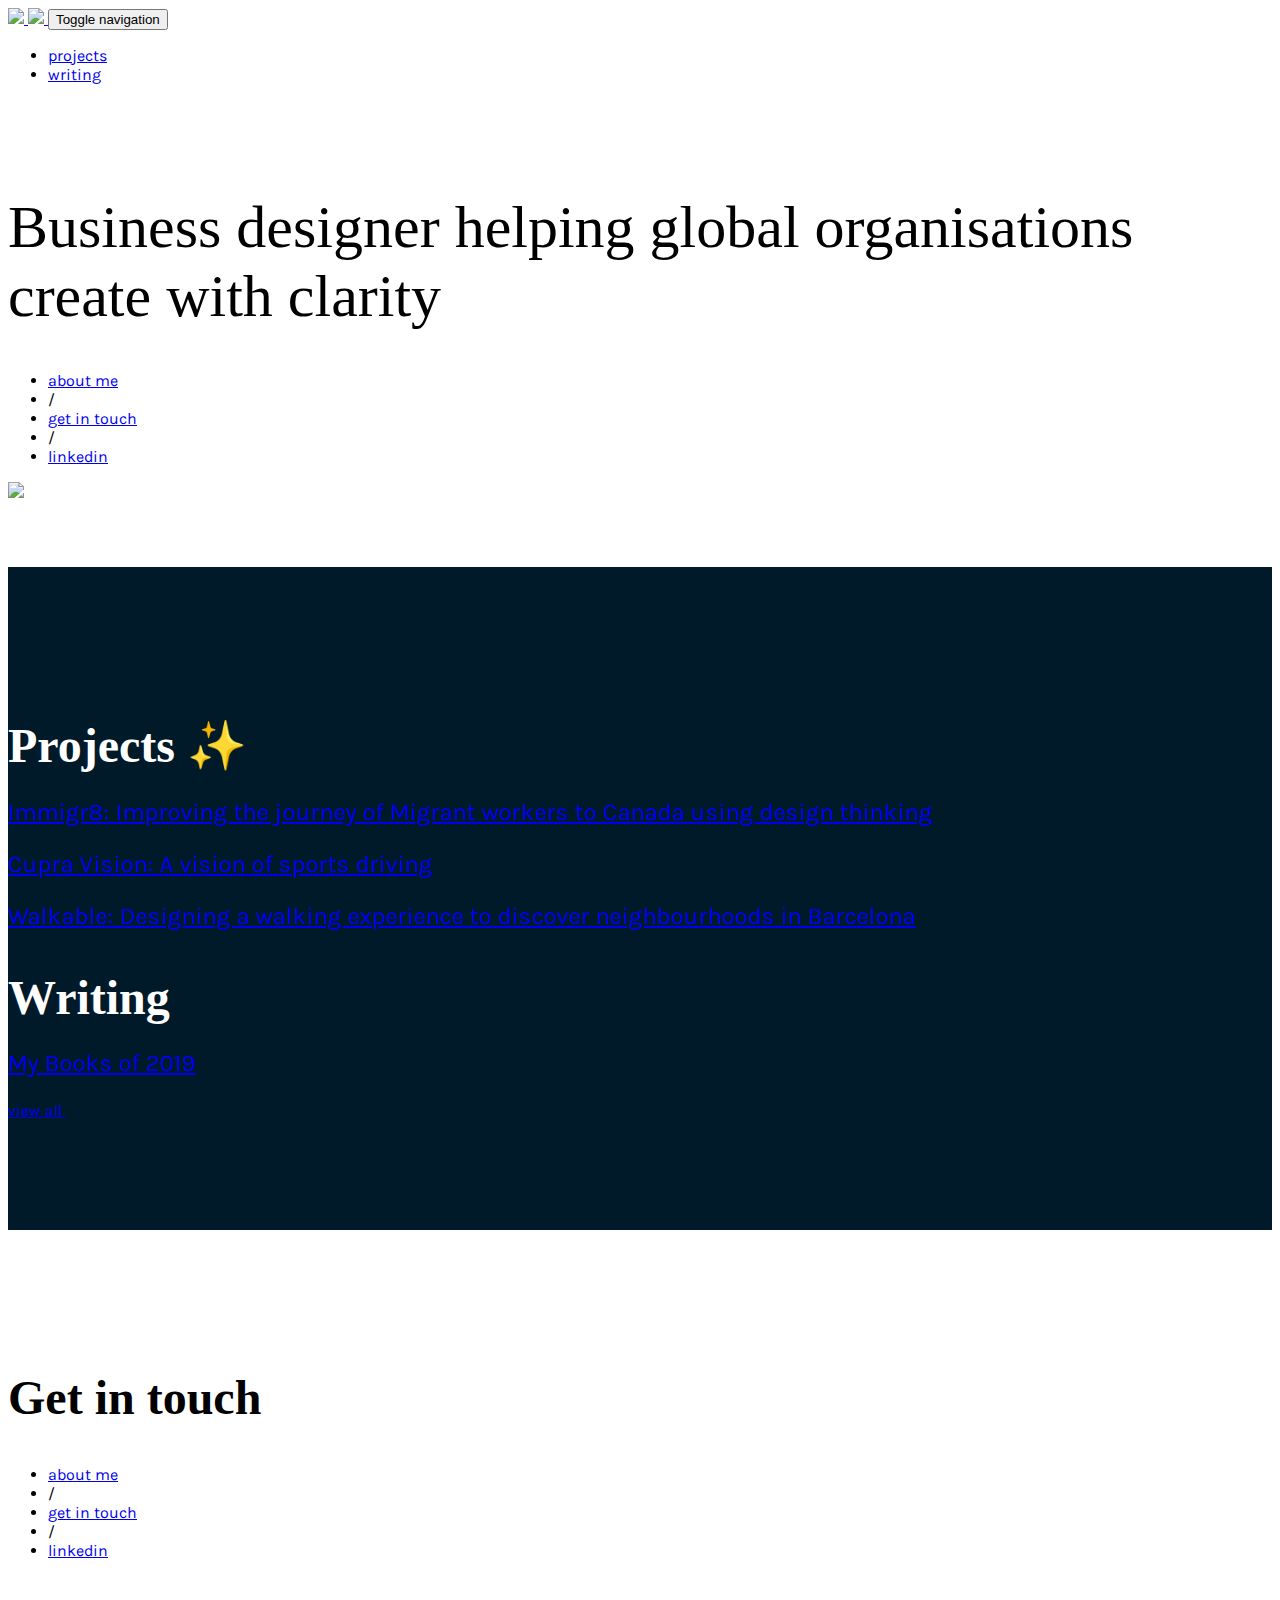
==== index.html @ bd6e6891 "rebuilding site Sat, Jun 13, 2020  4:02:15 PM" ====
<!DOCTYPE html>
<html><head>
	<meta name="generator" content="Hugo 0.63.2" />
    <meta charset="utf-8">
    <meta name="viewport" content="width=device-width, initial-scale=1.0, shrink-to-fit=no"><title>Yinka Adesesan - Business Designer | Creating with Clarity </title><link rel="icon" type="image/png" href="/assets/img/favicon2.png">
    <link rel="stylesheet" href="/assets/bootstrap/css/bootstrap.min.css">
    <link rel="stylesheet" href="/assets/css/Butler.css">
    <link rel="stylesheet" href="https://fonts.googleapis.com/css?family=Josefin+Sans">
    <link rel="stylesheet" href="https://fonts.googleapis.com/css?family=Karla">
    <link rel="stylesheet" href="/assets/fonts/line-awesome.min.css">
    <link rel="stylesheet" href="/assets/css/styles.css">
    <link rel="stylesheet" href="https://unpkg.com/@bootstrapstudio/bootstrap-better-nav/dist/bootstrap-better-nav.min.css">
</head><body><nav class="navbar navbar-light navbar-expand-md shadow-sm" id="navigation-bar">
    <div class="container">
        <a class="navbar-brand" href="https://yinka.adesesan.com">
            <img class="d-none d-lg-block" src="/assets/img/YA-logo.svg">
            <img class="d-lg-none" src="/assets/img/YA-logo-2.svg">
        </a>
        <button data-toggle="collapse" class="navbar-toggler" data-target="#navcol-1">
            <span class="sr-only">Toggle navigation</span><span class="navbar-toggler-icon"></span>
        </button>
        <div
            class="collapse navbar-collapse text-uppercase" id="navcol-1">
            <ul class="nav navbar-nav ml-auto">
                
                    <li class="nav-item" role="presentation"><a class="nav-link" href="/projects">projects</a></li>
                
                    <li class="nav-item" role="presentation"><a class="nav-link" href="/articles">writing</a></li>
                  
            </ul>
    </div>
    </div>
</nav>
<section id="hero">
    <div class="container">
        <div class="row">
            <div class="col-12 col-sm-12 col-md-6 col-lg-6 col-xl-6 align-self-center">
                <h1 class="main-header">Business designer helping global organisations create with clarity</h1>
                <ul class="list-inline text-uppercase">
                    <li class="list-inline-item"><a class="text-dark" href="/about">about me</a></li>
                    <li class="list-inline-item">/</li>
                    <li class="list-inline-item"><a class="text-dark" href="#">get in touch</a></li>
                    <li class="list-inline-item">/</li>
                    <li class="list-inline-item"><a class="text-dark" href="https://linkedin.com/in/yadesesan" target="_blank" >linkedin</a></li>
                </ul>
            </div>
            <div class="col-12 col-sm-12 col-md-6 col-lg-6 col-xl-6 text-center"><img src="assets/img/Me-sans-bg%201.png" width="100%"></div>
        </div>
    </div>
</section>


<section id="content">
    <div class="container">
        <div class="row mb-5">
            <div class="col-sm-12 col-md-12 col-lg-4 col-xl-4 content-col">
                <h2>Projects ✨</h2>
            </div>
            <div class="col-sm-12 col-md-12 col-lg-8 col-xl-8 content-col">
                
                    <a class="text-white" href="/projects/immigr8/">
                        <p>Immigr8: Improving the journey of Migrant workers to Canada using design thinking<br></p>
                    </a>
                
                    <a class="text-white" href="/projects/cupra-vision/">
                        <p>Cupra Vision: A vision of sports driving<br></p>
                    </a>
                
                    <a class="text-white" href="/projects/walkable/">
                        <p>Walkable: Designing a walking experience to discover neighbourhoods in Barcelona<br></p>
                    </a>
                                
            </div>
        </div>
        <div class="row">
            <div class="col-sm-12 col-md-12 col-lg-4 col-xl-4 content-col">
                <h2>Writing</h2>
            </div>
            <div class="col-sm-12 col-md-12 col-lg-8 col-xl-8 content-col">
                
                    <a class="text-white" href="/articles/my-books-of-2019/">
                        <p>My Books of 2019<br></p>
                    </a>
                
                <a class="text-uppercase text-white" href="/articles">view all&nbsp;<i class="la la-long-arrow-right"></i></a></div>
        </div>
    </div>
</section>


    <footer>
    <div class="container">
        <div class="row align-items-center">
            <div class="col-sm-12 col-md-12 col-lg-4 col-xl-4">
                <h2>Get in touch</h2>
            </div>
            <div class="col-sm-12 col-md-12 col-lg-8 col-xl-8">
                <ul class="list-inline text-uppercase footer-list">
                    <li class="list-inline-item"><a class="text-dark" href="/about">about me</a></li>
                    <li class="list-inline-item">/</li>
                    <li class="list-inline-item"><a class="text-dark" href="#">get in touch</a></li>
                    <li class="list-inline-item">/</li>
                    <li class="list-inline-item"><a class="text-dark" href="https://linkedin.com/in/yadesesan" target="_blank">linkedin</a></li>
                </ul>
            </div>
        </div>
    </div>
</footer>
<script src="/assets/js/jquery.min.js"></script>
<script src="/assets/bootstrap/js/bootstrap.min.js"></script>
<script src="https://unpkg.com/@bootstrapstudio/bootstrap-better-nav/dist/bootstrap-better-nav.min.js"></script>


    </body>
</html>
---- assets/css/styles.css ----
body {
  font-family: Karla, sans-serif;
}

#navigation-bar {
  height: 80px;
}

.prog {
  position: fixed;
  top: 0;
  z-index: 1;
  width: 100%;
  background-color: #f1f1f1;
}

.prog h2 {
  text-align: center;
}

.progress-container {
  width: 100%;
  height: 4px;
  background: #ccc;
}

.progress-bar {
  height: 4px;
  background: #4caf50;
  width: 0%;
}

#hero {
  padding: 65px 0;
  /*background-color: #474747;*/
}

.main-header {
  font-family: Butler;
  font-size: 60px;
  font-weight: normal;
  margin-bottom: 40px;
}

#content {
  padding: 110px 0;
  background-color: #001A29;
  color: white;
}

.content-col h2 {
  font-size: 48px;
  font-family: Butler;
  margin-bottom: 24px;
}

.content-col p {
  font-size: 24px;
  margin-bottom: 24px;
}

.push-top {
  margin-top: 140px;
}

footer {
  padding: 100px 0;
}

.footer-list {
  margin-bottom: 0;
}

footer h2 {
  font-size: 48px;
  font-family: Butler;
}

#blog-hero {
  background-color: #001a29;
  padding: 75px 0;
}

#blog-hero h2 {
  font-family: Butler;
  font-size: 60px;
}

#blog-content {
  padding: 70px 0;
  min-height: 500px;
}

#blog-content h3 {
  font-size: 18px;
  font-weight: bold;
}

.list-title {
  font-size: 24px;
}

.list-date {
  font-size: 18px;
  color: #757575;
}

.blog-list {
  margin-bottom: 12px;
}

#blog-footer {
  background-color: #f5f5f5;
}

#article-hero {
  background-color: #f6f6f6;
  padding: 50px 0;
}

#article-hero h2 {
  font-family: Butler;
  font-weight: normal;
  font-size: 32px;
}

#article-hero a {
  border-radius: 50px;
  background-color: #374159;
}

#article-body {
  padding: 70px 0;
  min-height: 500px;
}

#article-body p {
  font-size: 20px;
}

#article-body h3 {
  font-size: 24px;
  font-weight: 700;
  margin: 1.5rem 0;
}

#article-body h4 {
  text-decoration: underline;  
  font-size: 20px
}



#article-body img {
  margin: 30px 0;
  width: 100%;
}
#article-body li{
  font-size: 20px;
}

@media (min-width:576px) {
  .container {
    max-width: 90%;
  }
}

@media (min-width:768px) {
  .container {
    max-width: 90%;
  }
}

@media (min-width:992px) {
  .container {
    max-width: 960px;
  }
}

@media (min-width:1200px) {
  .container {
    max-width: 1140px;
  }
}

@media (max-width: 768px) {
  .blog-list {
    border-bottom: solid 1px #f5f5f5;
  }
}

@media (max-width: 1200px) {
  .main-header {
    font-size: 48px;
  }
}

@media (max-width: 300px) {
  .main-header {
    font-size: 36px;
  }
}
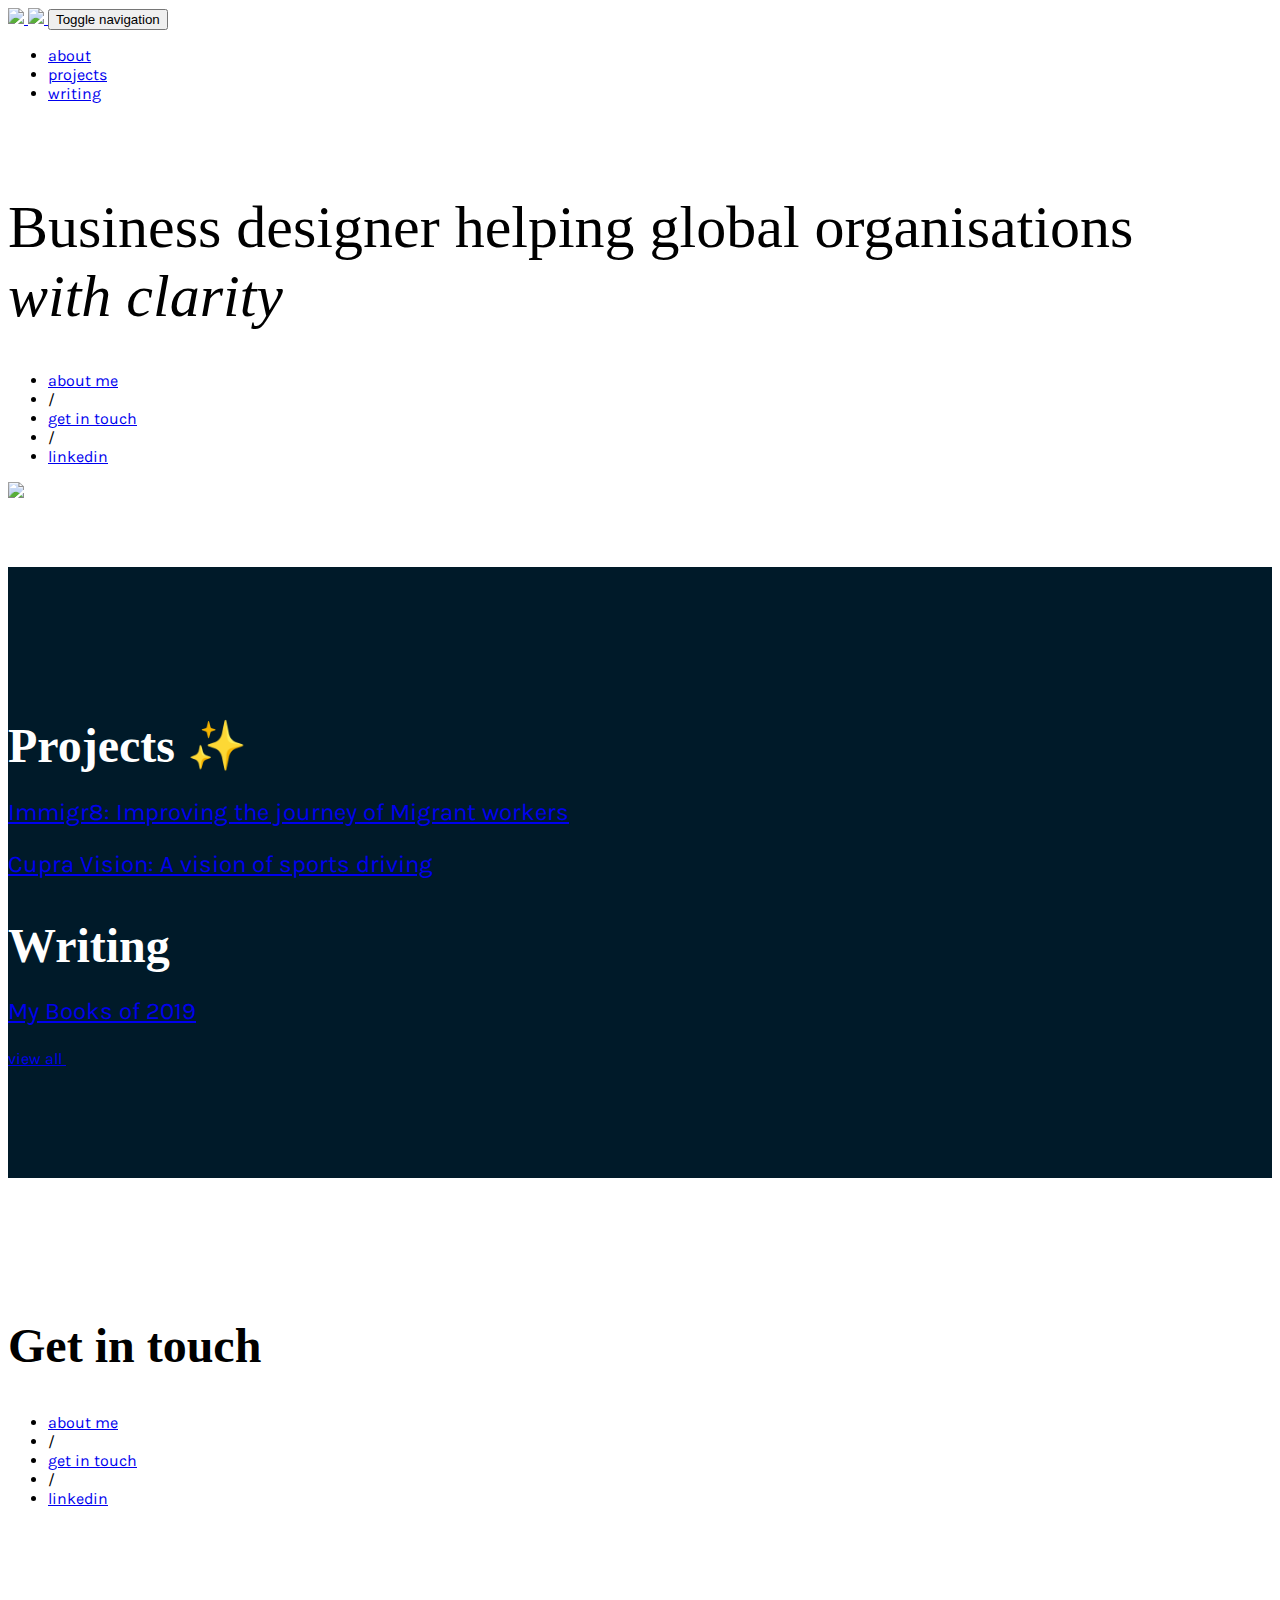
==== commit c52051bd: "rebuilding site Thu, Jul  2, 2020 11:21:40 AM" ====
--- a/index.html
+++ b/index.html
@@ -2,13 +2,29 @@
 <html><head>
 	<meta name="generator" content="Hugo 0.63.2" />
     <meta charset="utf-8">
-    <meta name="viewport" content="width=device-width, initial-scale=1.0, shrink-to-fit=no"><title>Yinka Adesesan - Business Designer | Creating with Clarity </title><link rel="icon" type="image/png" href="/assets/img/favicon2.png">
+    <meta name="viewport" content="width=device-width, initial-scale=1.0, shrink-to-fit=no"><title>Yinka Adesesan - Business Designer | Creating with Clarity </title>
+<script type="application/javascript">
+var doNotTrack = false;
+if (!doNotTrack) {
+	(function(i,s,o,g,r,a,m){i['GoogleAnalyticsObject']=r;i[r]=i[r]||function(){
+	(i[r].q=i[r].q||[]).push(arguments)},i[r].l=1*new Date();a=s.createElement(o),
+	m=s.getElementsByTagName(o)[0];a.async=1;a.src=g;m.parentNode.insertBefore(a,m)
+	})(window,document,'script','https://www.google-analytics.com/analytics.js','ga');
+	ga('create', 'UA-50355507-3', 'auto');
+	
+	ga('send', 'pageview');
+}
+</script>
+
+    <link rel="icon" type="image/png" href="/assets/img/favicon2.png">
     <link rel="stylesheet" href="/assets/bootstrap/css/bootstrap.min.css">
     <link rel="stylesheet" href="/assets/css/Butler.css">
     <link rel="stylesheet" href="https://fonts.googleapis.com/css?family=Josefin+Sans">
     <link rel="stylesheet" href="https://fonts.googleapis.com/css?family=Karla">
+    <link rel="stylesheet" href="https://fonts.googleapis.com/css2?family=Libre+Baskerville:ital,wght@0,400;0,700;1,400&display=swap">
     <link rel="stylesheet" href="/assets/fonts/line-awesome.min.css">
     <link rel="stylesheet" href="/assets/css/styles.css">
+    <link rel="stylesheet" href="/assets/fonts/font-awesome.min.css">
     <link rel="stylesheet" href="https://unpkg.com/@bootstrapstudio/bootstrap-better-nav/dist/bootstrap-better-nav.min.css">
 </head><body><nav class="navbar navbar-light navbar-expand-md shadow-sm" id="navigation-bar">
     <div class="container">
@@ -23,6 +39,8 @@
             class="collapse navbar-collapse text-uppercase" id="navcol-1">
             <ul class="nav navbar-nav ml-auto">
                 
+                    <li class="nav-item" role="presentation"><a class="nav-link" href="/about">about</a></li>
+                
                     <li class="nav-item" role="presentation"><a class="nav-link" href="/projects">projects</a></li>
                 
                     <li class="nav-item" role="presentation"><a class="nav-link" href="/articles">writing</a></li>
@@ -35,16 +53,16 @@
     <div class="container">
         <div class="row">
             <div class="col-12 col-sm-12 col-md-6 col-lg-6 col-xl-6 align-self-center">
-                <h1 class="main-header">Business designer helping global organisations create with clarity</h1>
+                <h1 class="main-header">Business designer helping global organisations <em>with clarity </em></h1>
                 <ul class="list-inline text-uppercase">
                     <li class="list-inline-item"><a class="text-dark" href="/about">about me</a></li>
                     <li class="list-inline-item">/</li>
-                    <li class="list-inline-item"><a class="text-dark" href="#">get in touch</a></li>
+                    <li class="list-inline-item"><a class="text-dark" href="mailto:yinka@adesesan.com" target="_blank" >get in touch</a></li>
                     <li class="list-inline-item">/</li>
                     <li class="list-inline-item"><a class="text-dark" href="https://linkedin.com/in/yadesesan" target="_blank" >linkedin</a></li>
                 </ul>
             </div>
-            <div class="col-12 col-sm-12 col-md-6 col-lg-6 col-xl-6 text-center"><img src="assets/img/Me-sans-bg%201.png" width="100%"></div>
+            <div class="col-12 col-sm-12 col-md-6 col-lg-6 col-xl-6 text-center"><img src="/assets/img/Me-sans-bg-2.png" width="100%"></div>
         </div>
     </div>
 </section>
@@ -59,15 +77,11 @@
             <div class="col-sm-12 col-md-12 col-lg-8 col-xl-8 content-col">
                 
                     <a class="text-white" href="/projects/immigr8/">
-                        <p>Immigr8: Improving the journey of Migrant workers to Canada using design thinking<br></p>
+                        <p>Immigr8: Improving the journey of Migrant workers<br></p>
                     </a>
                 
                     <a class="text-white" href="/projects/cupra-vision/">
                         <p>Cupra Vision: A vision of sports driving<br></p>
-                    </a>
-                
-                    <a class="text-white" href="/projects/walkable/">
-                        <p>Walkable: Designing a walking experience to discover neighbourhoods in Barcelona<br></p>
                     </a>
                                 
             </div>
@@ -98,17 +112,23 @@
                 <ul class="list-inline text-uppercase footer-list">
                     <li class="list-inline-item"><a class="text-dark" href="/about">about me</a></li>
                     <li class="list-inline-item">/</li>
-                    <li class="list-inline-item"><a class="text-dark" href="#">get in touch</a></li>
+                    <li class="list-inline-item"><a class="text-dark" href="mailto:yinka@adesesan.com" target="_blank">get in touch</a></li>
                     <li class="list-inline-item">/</li>
                     <li class="list-inline-item"><a class="text-dark" href="https://linkedin.com/in/yadesesan" target="_blank">linkedin</a></li>
                 </ul>
             </div>
         </div>
     </div>
+    <a href="#page-top" class="js-scroll-trigger scroll-to-top rounded">
+        <i class="fa fa-angle-up"></i>
+    </a>
+    
 </footer>
 <script src="/assets/js/jquery.min.js"></script>
 <script src="/assets/bootstrap/js/bootstrap.min.js"></script>
 <script src="https://unpkg.com/@bootstrapstudio/bootstrap-better-nav/dist/bootstrap-better-nav.min.js"></script>
+<script src="https://cdnjs.cloudflare.com/ajax/libs/jquery-easing/1.4.1/jquery.easing.min.js"></script>
+
 
 
     </body>
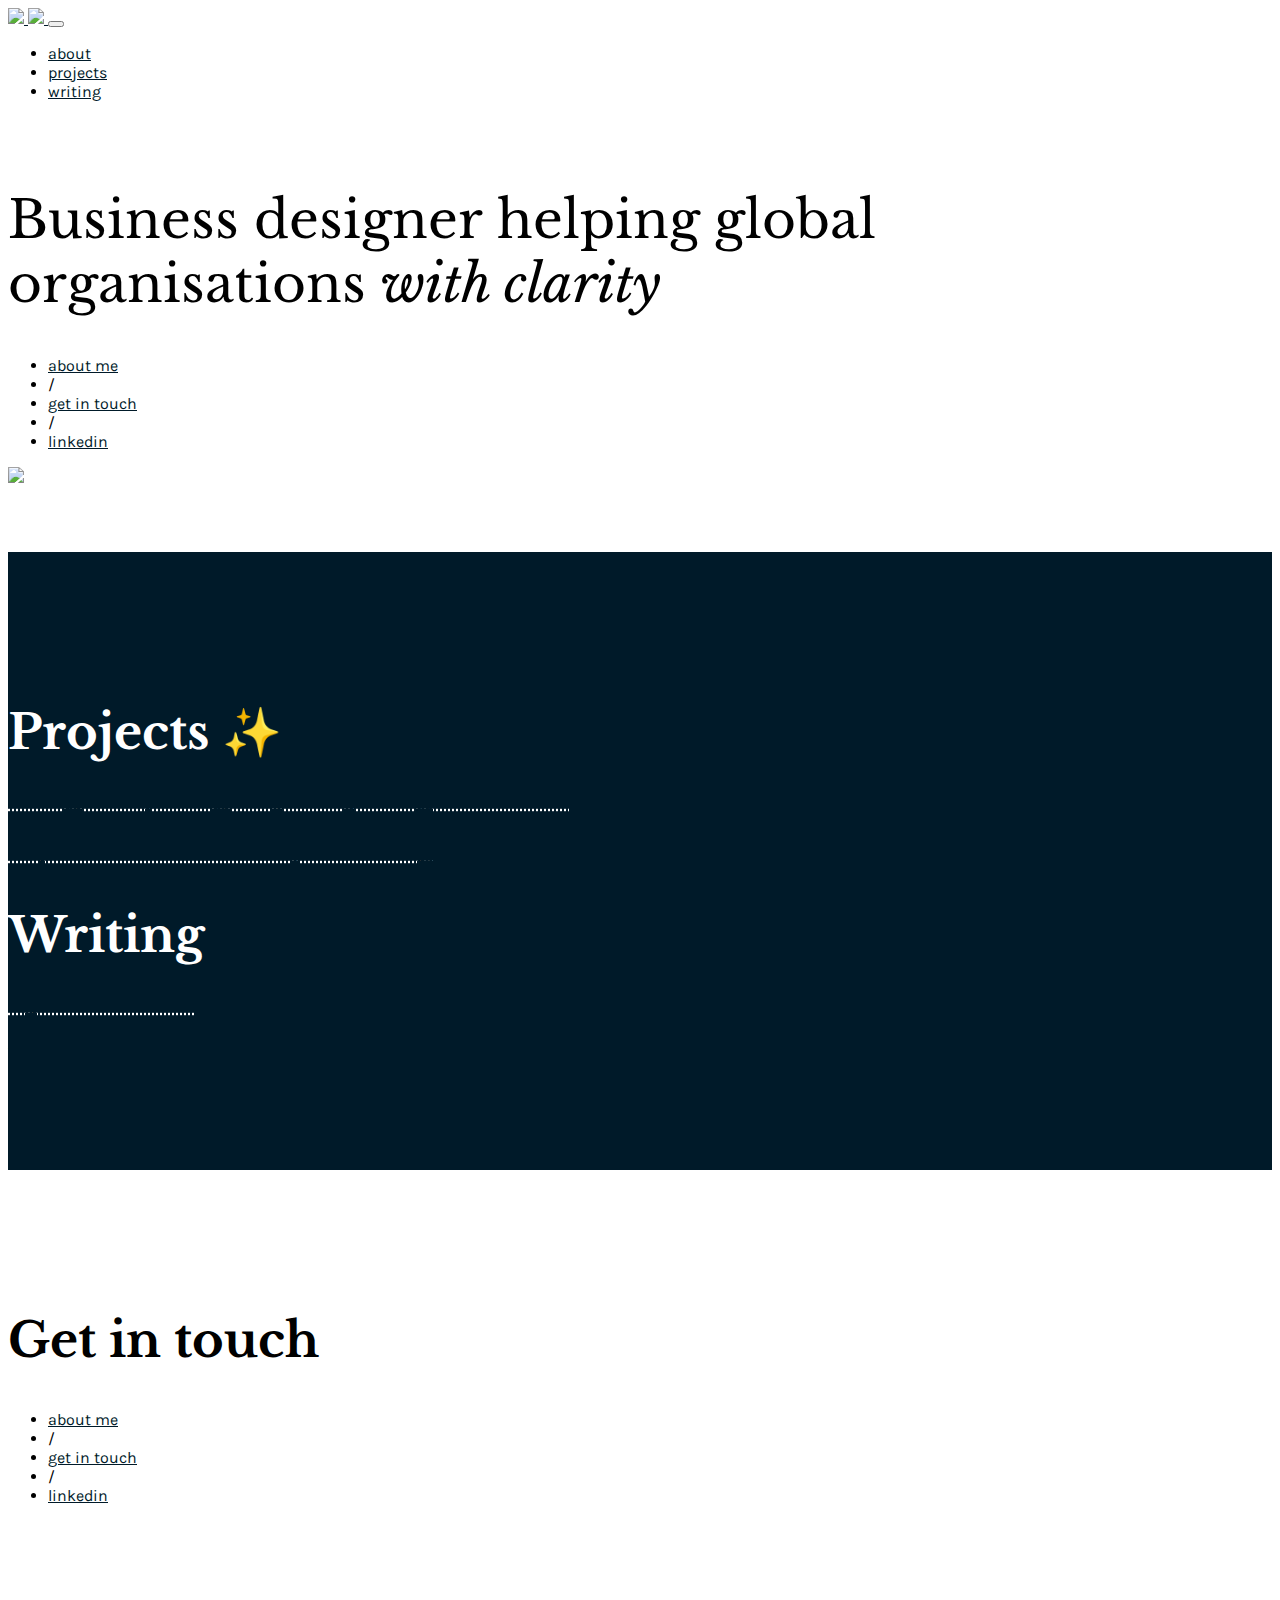
==== commit 1ee1532e: "rebuilding site Sat, Jul  4, 2020  4:30:00 PM" ====
--- a/index.html
+++ b/index.html
@@ -24,7 +24,7 @@
     <link rel="stylesheet" href="https://fonts.googleapis.com/css2?family=Libre+Baskerville:ital,wght@0,400;0,700;1,400&display=swap">
     <link rel="stylesheet" href="/assets/fonts/line-awesome.min.css">
     <link rel="stylesheet" href="/assets/css/styles.css">
-    <link rel="stylesheet" href="/assets/fonts/font-awesome.min.css">
+    <link rel="stylesheet" href="https://maxcdn.bootstrapcdn.com/font-awesome/4.5.0/css/font-awesome.min.css">
     <link rel="stylesheet" href="https://unpkg.com/@bootstrapstudio/bootstrap-better-nav/dist/bootstrap-better-nav.min.css">
 </head><body><nav class="navbar navbar-light navbar-expand-md shadow-sm" id="navigation-bar">
     <div class="container">
@@ -119,15 +119,14 @@
             </div>
         </div>
     </div>
-    <a href="#page-top" class="js-scroll-trigger scroll-to-top rounded">
-        <i class="fa fa-angle-up"></i>
-    </a>
-    
+    <a id="to-top"></a>
 </footer>
 <script src="/assets/js/jquery.min.js"></script>
 <script src="/assets/bootstrap/js/bootstrap.min.js"></script>
 <script src="https://unpkg.com/@bootstrapstudio/bootstrap-better-nav/dist/bootstrap-better-nav.min.js"></script>
 <script src="https://cdnjs.cloudflare.com/ajax/libs/jquery-easing/1.4.1/jquery.easing.min.js"></script>
+<script src="/assets/js/to-top.js"></script>
+
 
 
 
--- a/assets/css/styles.css
+++ b/assets/css/styles.css
@@ -1,5 +1,13 @@
 body {
   font-family: Karla, sans-serif;
+}
+
+a{
+  color: #001A29;
+}
+
+as:hover{
+  color: #001A29;
 }
 
 #navigation-bar {
@@ -36,8 +44,8 @@
 }
 
 .main-header {
-  font-family: Butler;
-  font-size: 60px;
+  font-family: 'Libre Baskerville', serif;
+  font-size: 52px;
   font-weight: normal;
   margin-bottom: 40px;
 }
@@ -50,13 +58,14 @@
 
 .content-col h2 {
   font-size: 48px;
-  font-family: Butler;
+  font-family: 'Libre Baskerville', serif;
   margin-bottom: 24px;
 }
 
 .content-col p {
   font-size: 24px;
   margin-bottom: 24px;
+  text-decoration: underline dotted white;
 }
 
 .push-top {
@@ -73,17 +82,55 @@
 
 footer h2 {
   font-size: 48px;
-  font-family: Butler;
+  font-family: 'Libre Baskerville', serif;
+}
+
+#to-top{
+  display: inline-block;
+  background-color: #001A29;
+  width: 50px;
+  height: 50px;
+  text-align: center;
+  border-radius: 4px;
+  position: fixed;
+  bottom: 30px;
+  right: 30px;
+  transition: background-color .3s, 
+    opacity .5s, visibility .5s;
+  opacity: 0;
+  visibility: hidden;
+  z-index: 1000;
+}
+#to-top::after {
+  content: "\f077";
+  font-family: FontAwesome;
+  font-weight: normal;
+  font-style: normal;
+  font-size: 2em;
+  line-height: 50px;
+  color: #fff;
+}
+#to-top:hover {
+  cursor: pointer;
+  background-color: #333;
+}
+#to-top:active {
+  background-color: #555;
+}
+#to-top.show {
+  opacity: 1;
+  visibility: visible;
 }
 
 #blog-hero {
-  background-color: #001a29;
+  /* background-color: #001a29; */
   padding: 75px 0;
 }
 
 #blog-hero h2 {
-  font-family: Butler;
+  font-family: 'Libre Baskerville', serif;
   font-size: 60px;
+  color: #001A29 !important;
 }
 
 #blog-content {
@@ -108,20 +155,22 @@
 .blog-list {
   margin-bottom: 12px;
 }
-
+.case-item{
+  margin-bottom: 85px;
+}
 #blog-footer {
   background-color: #f5f5f5;
 }
 
 #article-hero {
-  background-color: #f6f6f6;
-  padding: 50px 0;
+  /* background-color: #f6f6f6; */
+  padding: 50px 0 0 0;
 }
 
 #article-hero h2 {
-  font-family: Butler;
+  font-family: 'Libre Baskerville', serif;
   font-weight: normal;
-  font-size: 32px;
+  font-size: 48px;
 }
 
 #article-hero a {
@@ -136,12 +185,23 @@
 
 #article-body p {
   font-size: 20px;
+  margin-bottom: 25px !important;
+}
+#article-body a{
+  text-decoration: underline dotted #001A29;
+  
+}
+
+#article-body a:hover{
+  color: #FE746C;
+  text-decoration: none;
 }
 
 #article-body h3 {
+  font-family: 'Libre Baskerville', serif;
   font-size: 24px;
   font-weight: 700;
-  margin: 1.5rem 0;
+  margin: 1rem 0;
 }
 
 #article-body h4 {
@@ -149,10 +209,27 @@
   font-size: 20px
 }
 
-
-
+#article-body ul{
+  margin-bottom: 30px !important;
+}
+
+#article-body li{
+  margin-bottom: 8px !important;
+}
+
+#article-body blockquote{
+  padding: 0 20px;
+  margin: 35px 0 !important;
+  border-left: solid 8px #d4d4d4;
+  font-family: Libre Baskerville;
+  font-style: italic;
+}
+
+#article-body strong{
+  margin-bottom: 15px;
+}
 #article-body img {
-  margin: 30px 0;
+  margin: 15px 0 30px 0;
   width: 100%;
 }
 #article-body li{
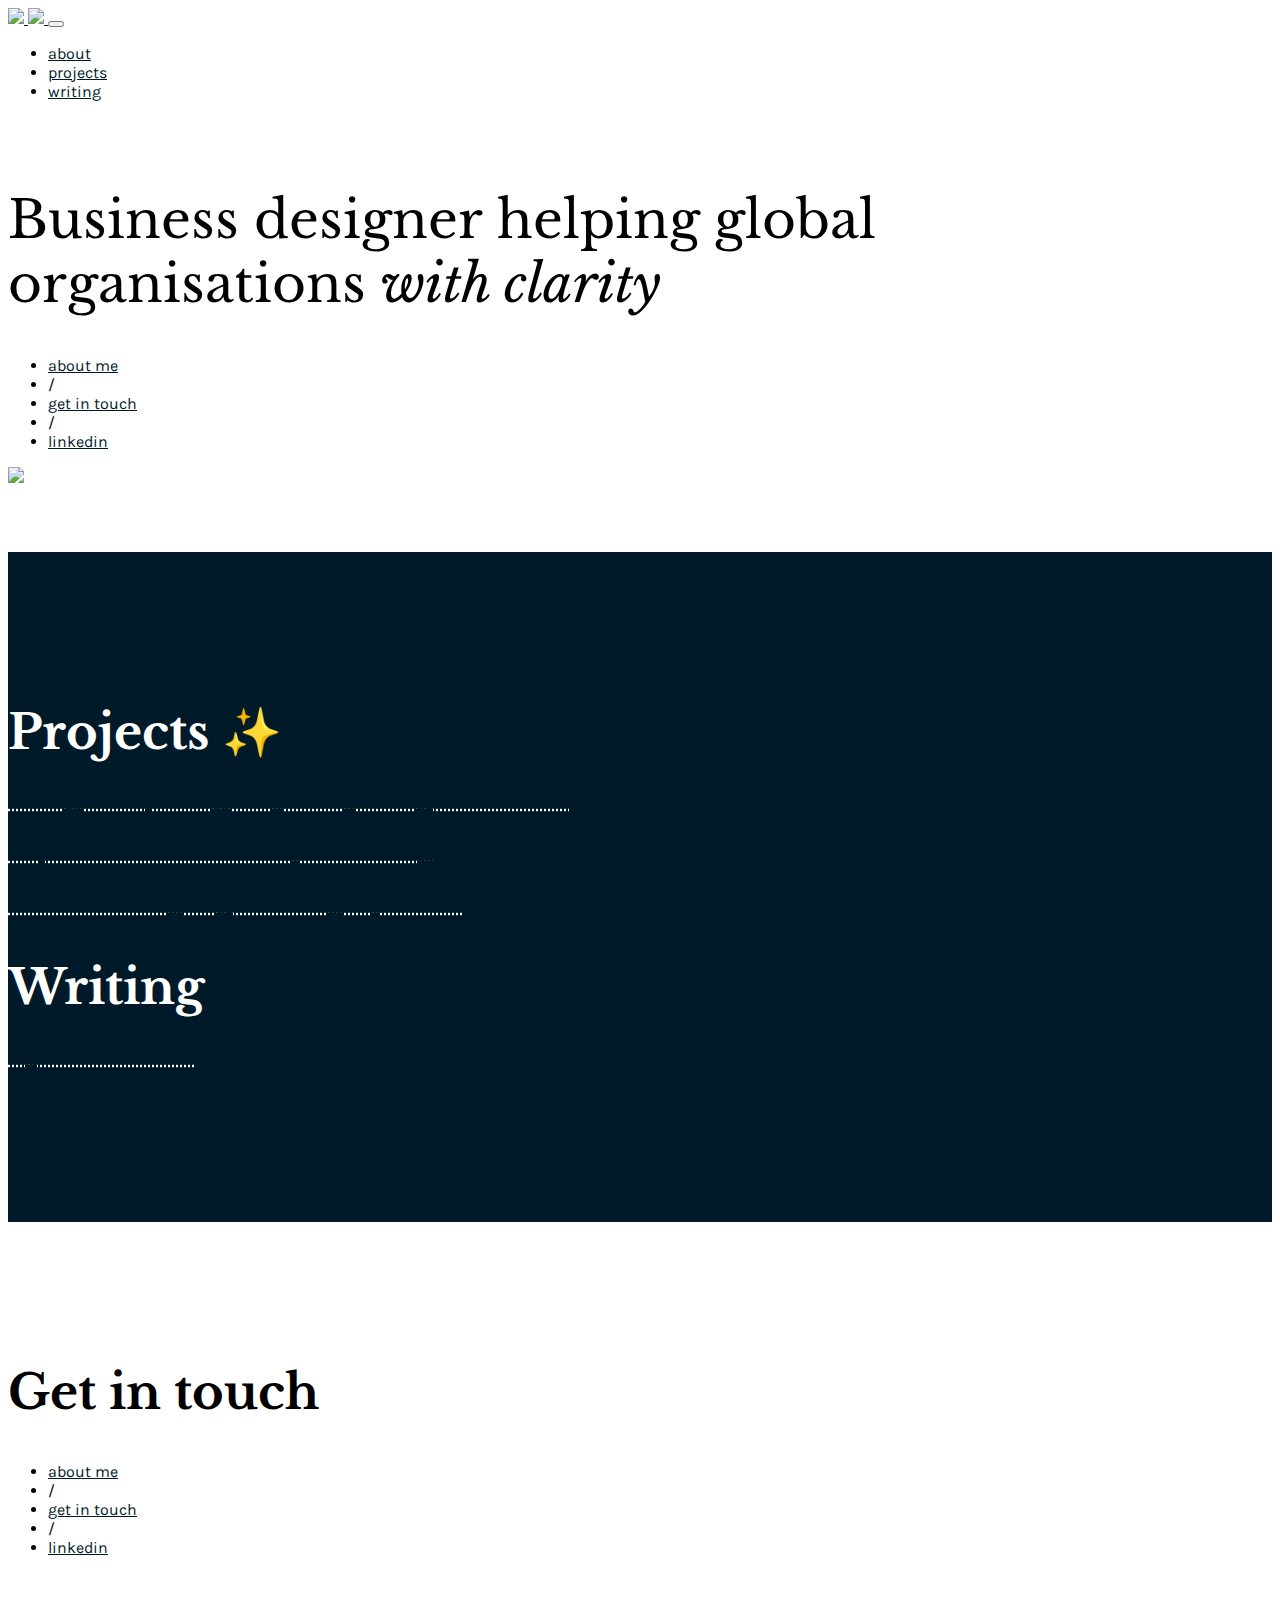
==== commit b50b9c2f: "rebuilding site Wed, Jul 22, 2020 11:46:30 AM" ====
--- a/index.html
+++ b/index.html
@@ -83,6 +83,10 @@
                     <a class="text-white" href="/projects/cupra-vision/">
                         <p>Cupra Vision: A vision of sports driving<br></p>
                     </a>
+                
+                    <a class="text-white" href="/projects/walkable/">
+                        <p>Walkable: Designing a walking experience<br></p>
+                    </a>
                                 
             </div>
         </div>
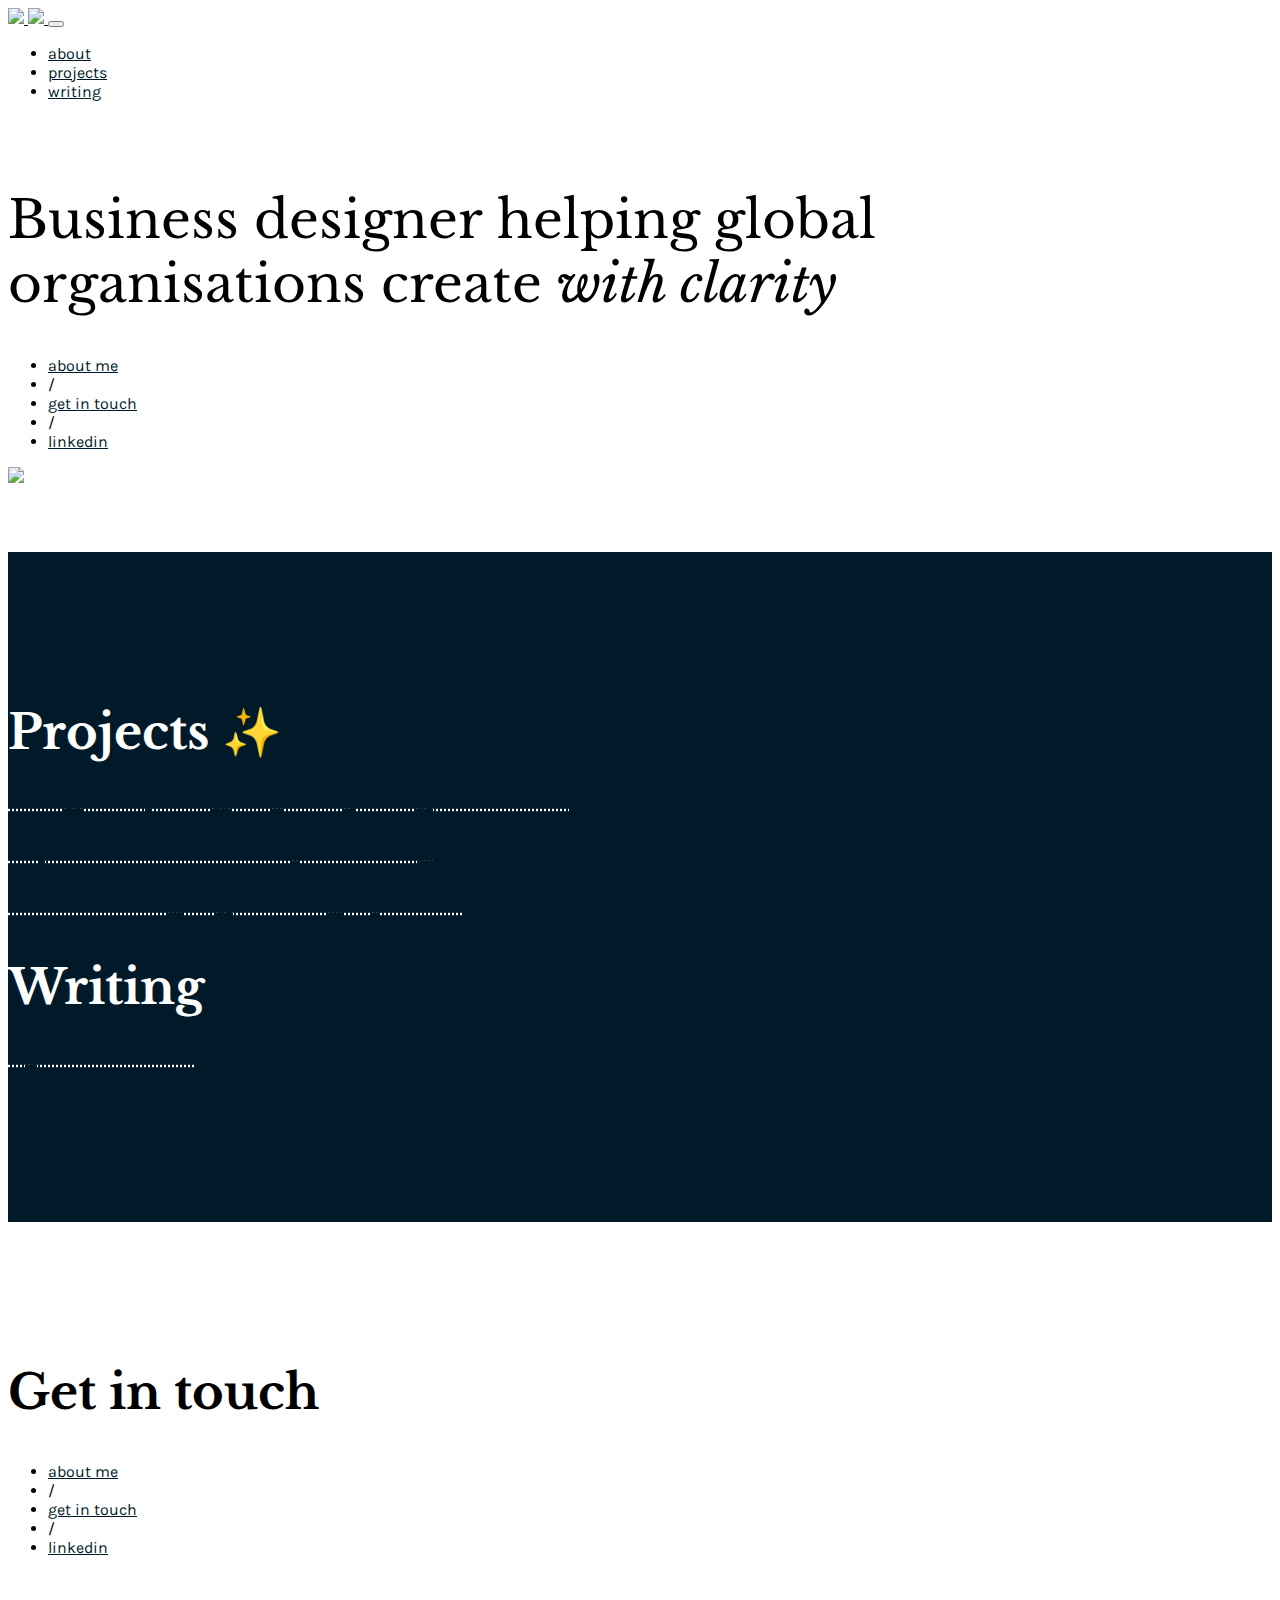
==== commit 8d0cda03: "rebuilding site Mon, Aug 10, 2020  2:20:10 PM" ====
--- a/index.html
+++ b/index.html
@@ -53,7 +53,7 @@
     <div class="container">
         <div class="row">
             <div class="col-12 col-sm-12 col-md-6 col-lg-6 col-xl-6 align-self-center">
-                <h1 class="main-header">Business designer helping global organisations <em>with clarity </em></h1>
+                <h1 class="main-header">Business designer helping global organisations create <em>with clarity </em></h1>
                 <ul class="list-inline text-uppercase">
                     <li class="list-inline-item"><a class="text-dark" href="/about">about me</a></li>
                     <li class="list-inline-item">/</li>
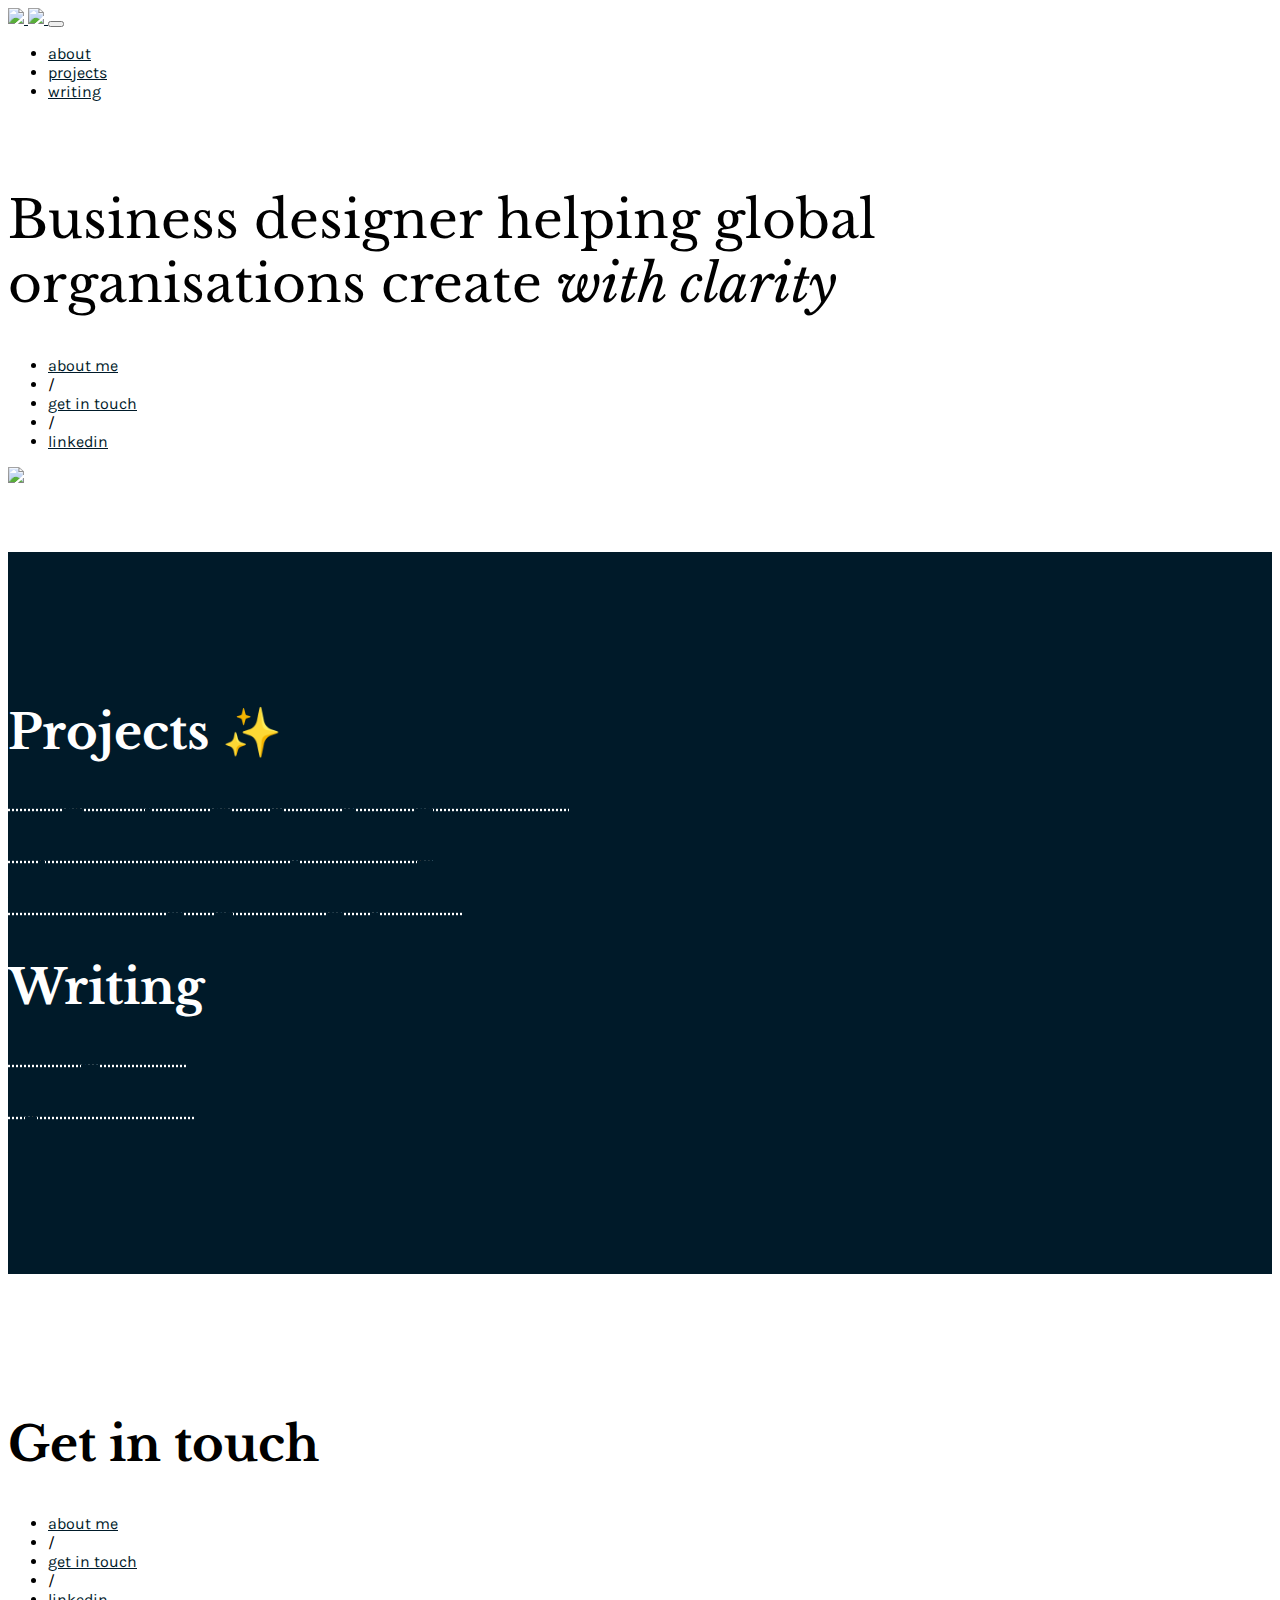
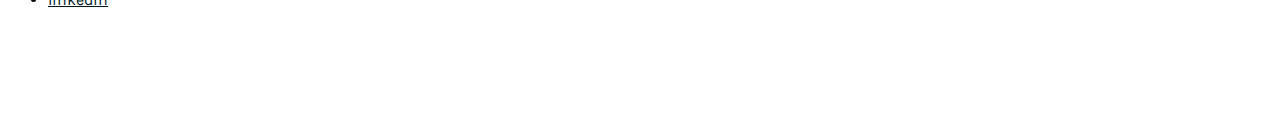
==== commit e7d2b3d4: "rebuilding site Fri, Jan  8, 2021  8:27:36 PM" ====
--- a/index.html
+++ b/index.html
@@ -1,6 +1,6 @@
 <!DOCTYPE html>
 <html><head>
-	<meta name="generator" content="Hugo 0.63.2" />
+	<meta name="generator" content="Hugo 0.74.3" />
     <meta charset="utf-8">
     <meta name="viewport" content="width=device-width, initial-scale=1.0, shrink-to-fit=no"><title>Yinka Adesesan - Business Designer | Creating with Clarity </title>
 <script type="application/javascript">
@@ -96,6 +96,10 @@
             </div>
             <div class="col-sm-12 col-md-12 col-lg-8 col-xl-8 content-col">
                 
+                    <a class="text-white" href="/articles/reading-in-2020/">
+                        <p>Reading in 2020<br></p>
+                    </a>
+                
                     <a class="text-white" href="/articles/my-books-of-2019/">
                         <p>My Books of 2019<br></p>
                     </a>
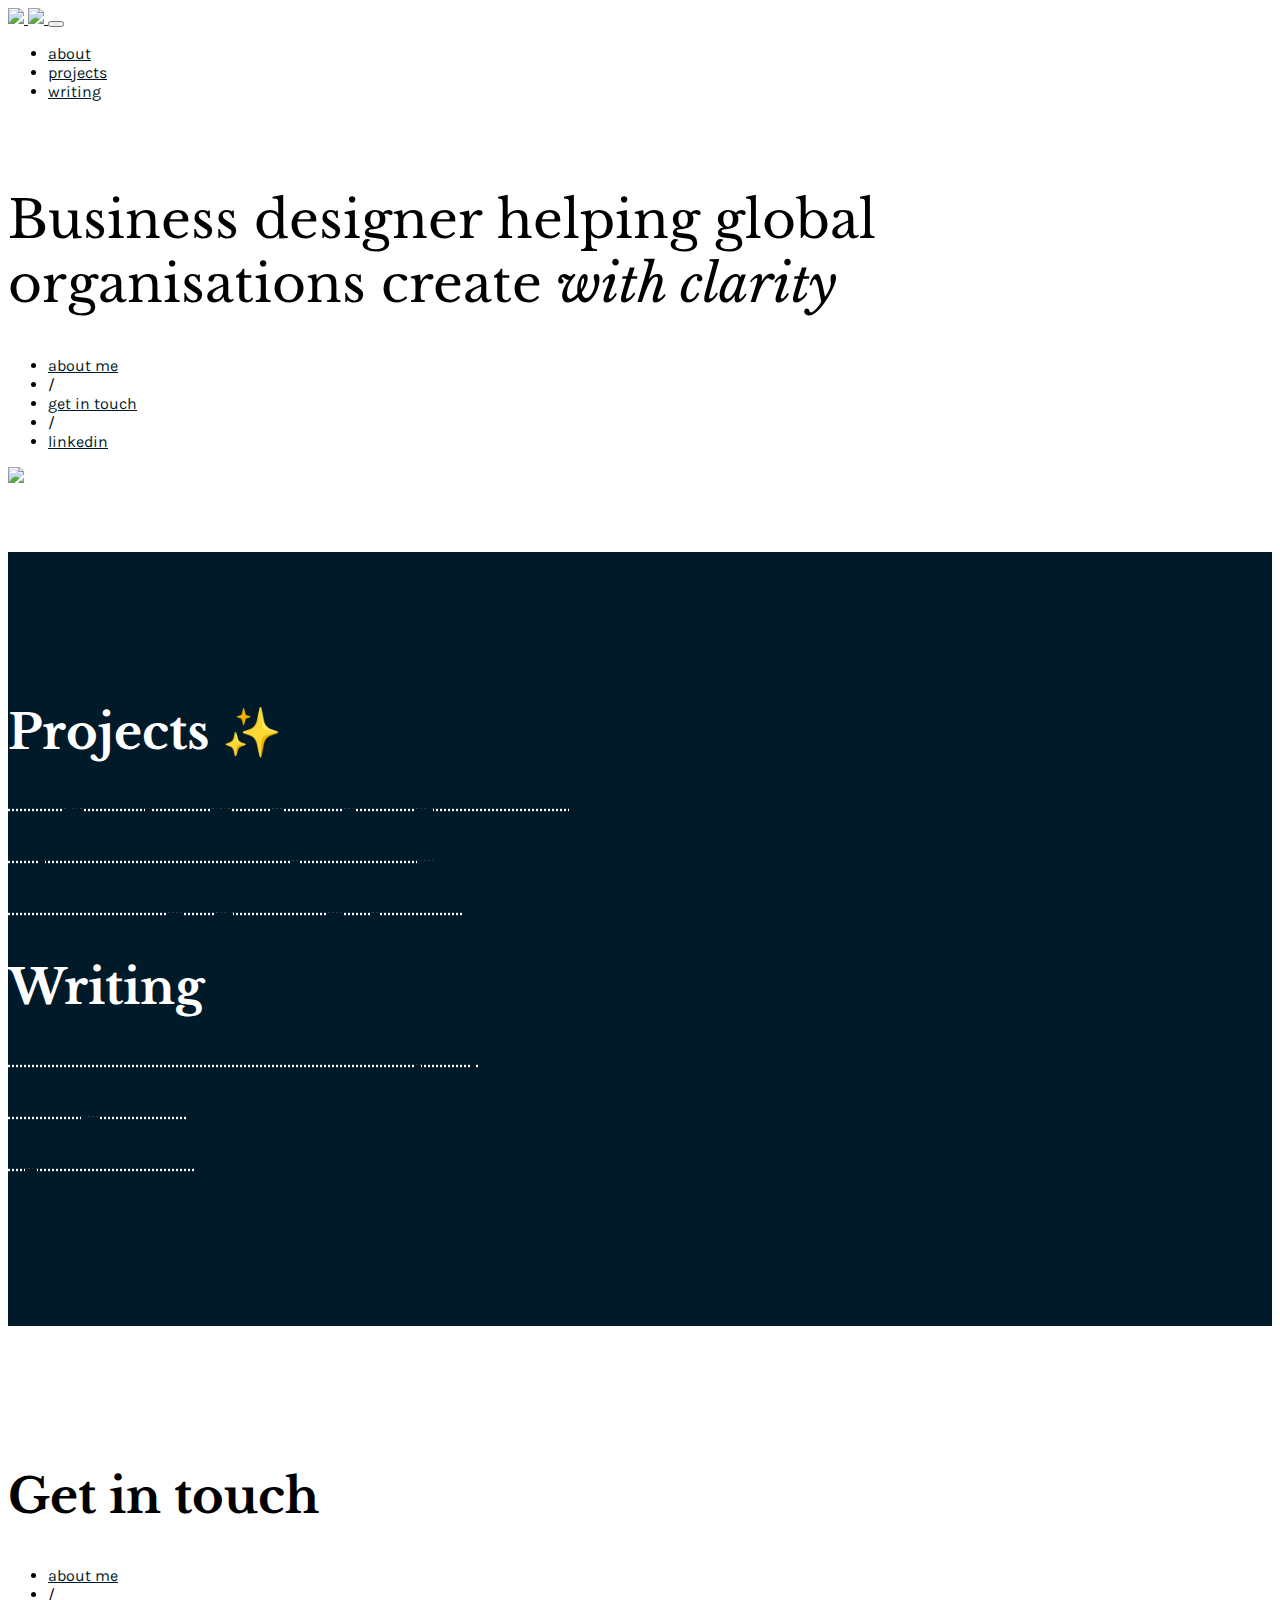
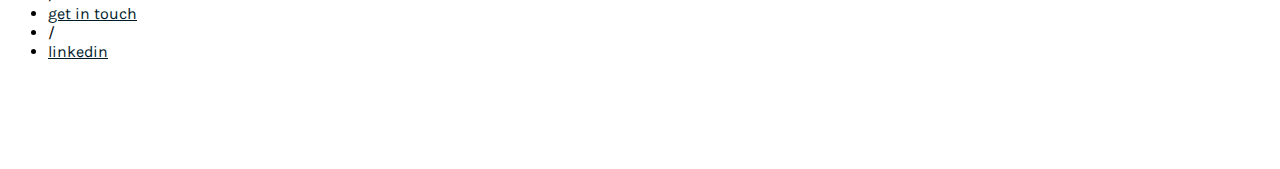
==== commit 6b0a8371: "rebuilding site Wed, Feb 10, 2021  1:19:48 PM" ====
--- a/index.html
+++ b/index.html
@@ -96,6 +96,10 @@
             </div>
             <div class="col-sm-12 col-md-12 col-lg-8 col-xl-8 content-col">
                 
+                    <a class="text-white" href="/articles/how-i-plan-to-be-productive-this-year/">
+                        <p>How I Plan to Be Productive This Year (2021)<br></p>
+                    </a>
+                
                     <a class="text-white" href="/articles/reading-in-2020/">
                         <p>Reading in 2020<br></p>
                     </a>
